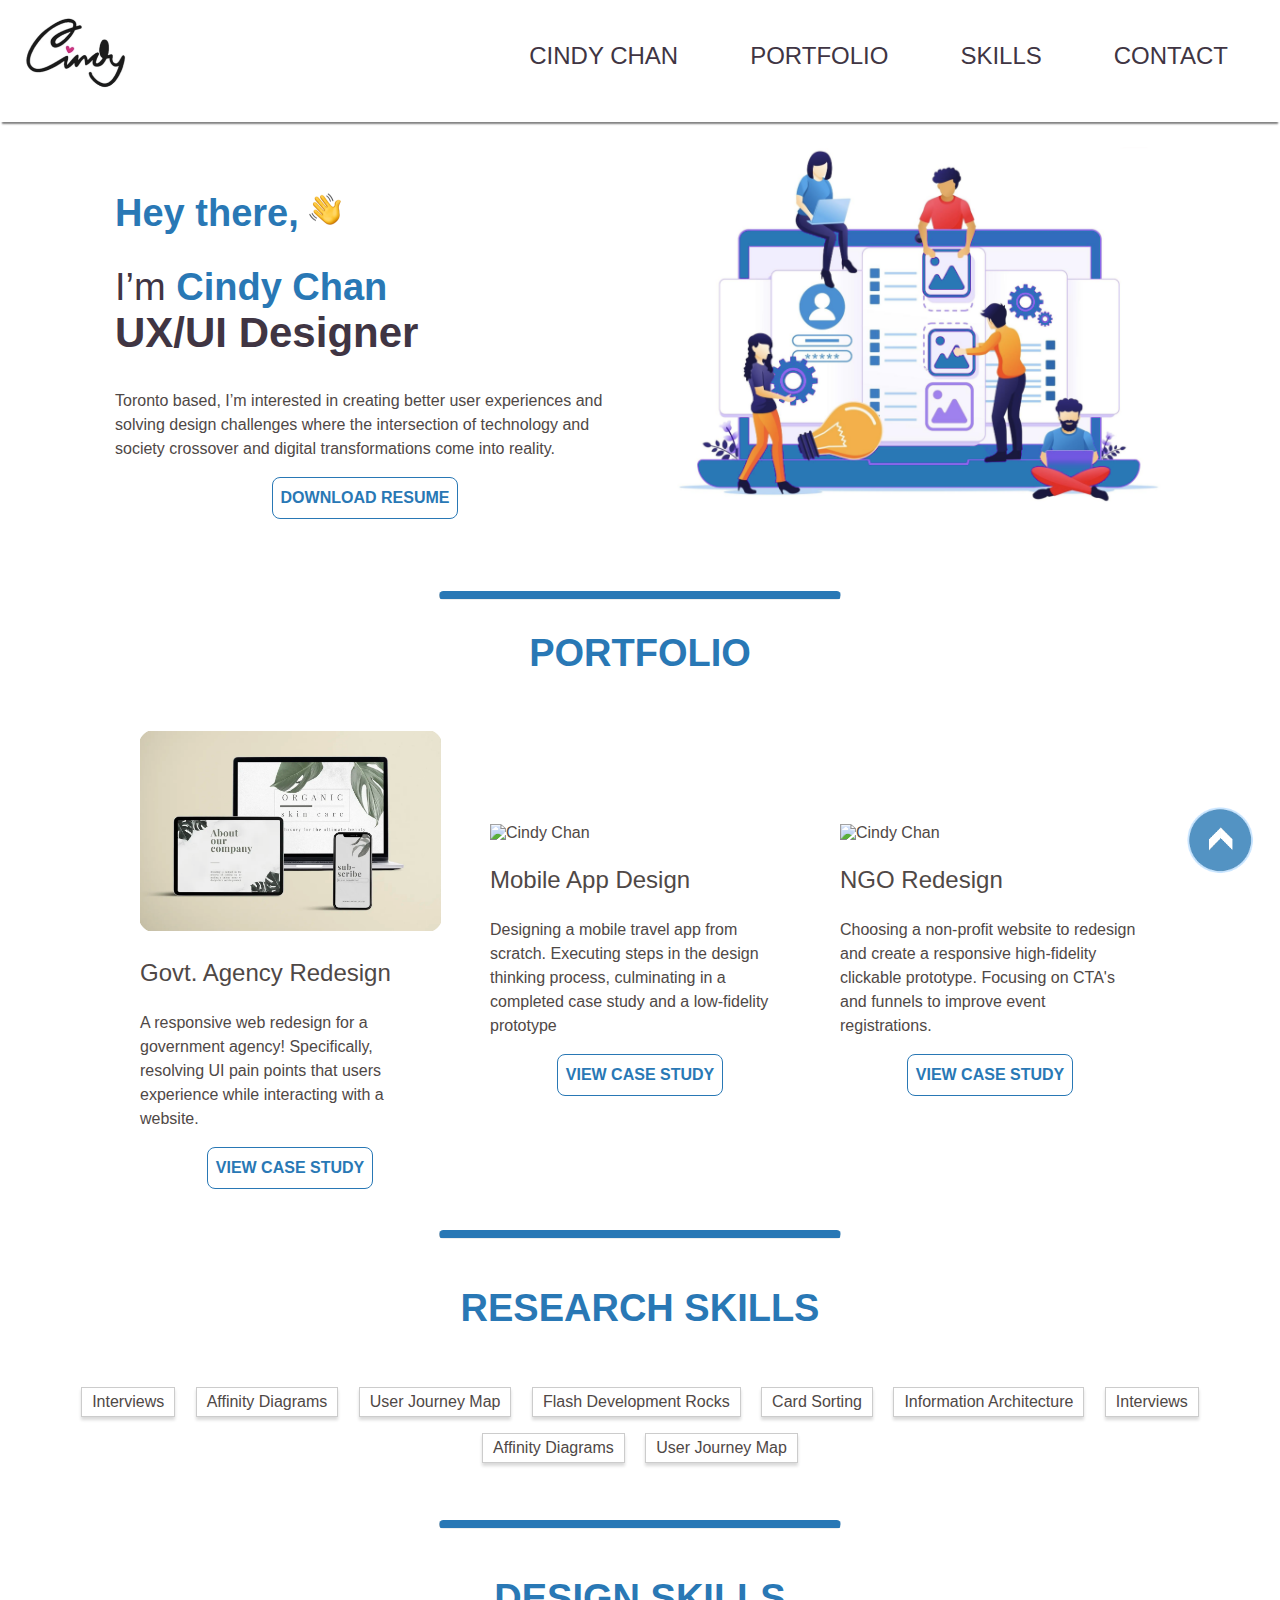
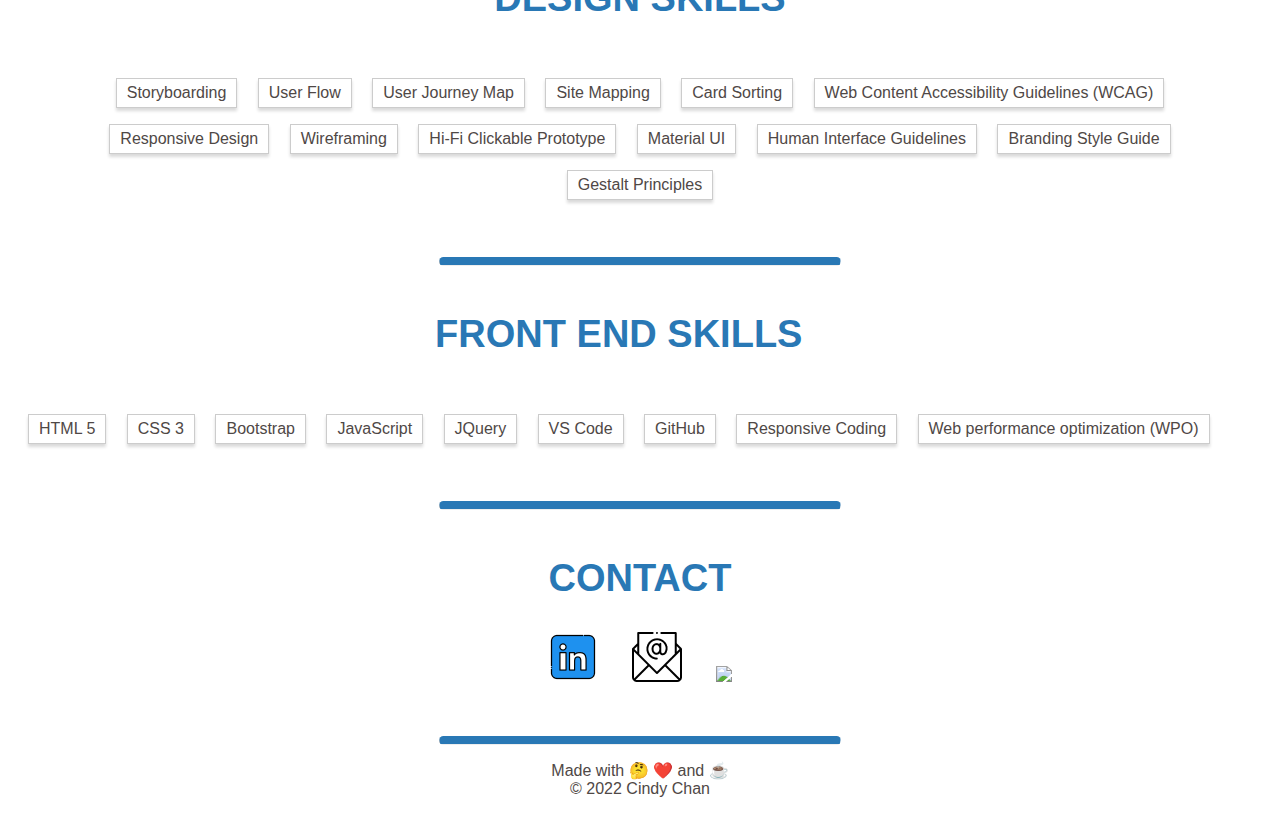
==== index.html @ 061c0c57 "iteration feedback" ====
<!-- @format -->
<!DOCTYPE html>
<html>
    <meta name="viewport" content="width=device-width, initial-scale=1">
<head>
    <title>Cindy Chan's Portfolio</title>
    <link href="css/style.css" rel="stylesheet" type="text/css" />
    <link rel="apple-touch-icon" sizes="180x180" href="images/apple-touch-icon.png">
<link rel="icon" type="image/png" sizes="32x32" href="images/favicon-32x32.png">
<link rel="icon" type="image/png" sizes="16x16" href="images/favicon-16x16.png">
<link rel="manifest" href="/site.webmanifest">
</head>

<body>
<!-- Header section here -->
<section class="top-nav">
        <div>
            <img id="logo" src="images/Logo.png" alt="Cindy Chan" height="80px" />
        </div>
        <input id="menu-toggle" type="checkbox" />
        <label class='menu-button-container' for="menu-toggle">
        <div class='menu-button'></div>
      </label>
    <ul class="menu">
        <li><a href="index.html">CINDY CHAN</a></li>
        <li><a href="#portfolio">PORTFOLIO</a></li>
        <li><a href="#skills">SKILLS</a></li>
        <li><a href="#contact">CONTACT</a></li>
    </ul>
</section>
        <div class="seperator"></div>
<!-- Hero section here -->  
<section class="mySkills">
        <div class="flexContainer">
            <div class="skillsCard1">
                <h2 class="f-left">Hey there, <img src="images/hand.png" class="hand"> </h2> <br>
                        <div>
                            <h2><span id="im">I’m</span> <span id="cindyChan">Cindy Chan</span><br>
                            <span id="uxuiDesigner">UX/UI Designer</span></h2>
                        </div>
                        <p>
                            Toronto based, I’m interested in creating better user experiences and
                            solving design challenges where the intersection of technology and
                            society crossover and digital transformations come into reality.
                        </p>
                        <button id="download" class="a-center" src="https://docs.google.com/document/d/1JKr2M_B_MdFMmxm_MfvdrMhCl4TxC7NkYxTTeC7W1oY/edit?usp=sharing">Download Resume</button>
            </div>
            <div class="skillsCard1">
                <img src="images/Hero.png" width="100%">
            </div>
        </div>
    </section>

<section>
    <div>&nbsp;</div>
</section>
<section>
    <div align="center"><hr class="rounded"></div>
</section>
<!-- Portfolio section here -->
<section class="mySkills">
    <h2 class="blueText a-center"><a id="portfolio">PORTFOLIO</a></h2>

        <div class="flexContainer">
            <div class="skillsCard">
                <img src="images/project1.png" alt="Cindy Chan" height="200px" />
                <h3>Govt. Agency Redesign</h3>
                <p>A responsive web redesign for a government agency! Specifically, resolving UI pain points that users experience while interacting with a website.</p>
                    <button data-url="1.html" class="linkto a-center">View Case Study</button>
            </div>
            <div class="skillsCard">
                <img src="images/project2.png" alt="Cindy Chan" height="200px"/>
                <h3>Mobile App Design</h3>
                <p>Designing a mobile travel app from scratch. Executing steps in the design thinking process, culminating in a completed case study and a low-fidelity prototype</p>
                <button data-url="2.html" class="linkto a-center">View Case Study</button>
            </div>
            <div class="skillsCard">
                <img src="images/project3.png" alt="Cindy Chan" height="200px" />
                <h3>NGO Redesign</h3>
                <p>Choosing a non-profit website to redesign and create a responsive high-fidelity clickable prototype. Focusing on CTA's and funnels to improve event registrations.</p>
                <button data-url="3.html" class="linkto a-center">View Case Study</button>
            </div>
        </div>
    </section>
    <section>
        <div> </div>
    </section>
<section>
    <div align="center"><hr class="rounded"></div>
</section>
<!-- Research Skills section here -->
        <section class="container">
            <div class="containedwidth a-center">
                        <h2 class="blueText "><a id="skills">RESEARCH SKILLS</a></h2> <br>
                        <div class="pill">Interviews</div>
                        <div class="pill">Affinity Diagrams</div>
                        <div class="pill">User Journey Map</div>
                        <div class="pill">Flash Development Rocks</div>
                        <div class="pill">Card Sorting</div>
                        <div class="pill">Information Architecture</div>
                        <div class="pill">Interviews</div>
                        <div class="pill">Affinity Diagrams</div>
                        <div class="pill">User Journey Map</div>
            </div>
        </section>
        </div>
        <section>
            <div>&nbsp;</div>
        </section>
        <section>
            <div align="center"><hr class="rounded"></div>
        </section>
        <!-- Design Skills section here --> 
        <section class="container">
            <div class="containedwidth a-center">
                        <h2 class="blueText "><a id="skills">DESIGN SKILLS</a></h2> <br>
                        <div class="pill">Storyboarding</div>
                        <div class="pill">User Flow</div>
                        <div class="pill">User Journey Map</div>
                        <div class="pill">Site Mapping</div>
                        <div class="pill">Card Sorting</div>
                        <div class="pill">Web Content Accessibility Guidelines (WCAG)</div>
                        <div class="pill">Responsive Design</div>
                        <div class="pill">Wireframing</div>
                        <div class="pill">Hi-Fi Clickable Prototype</div>
                        <div class="pill">Material UI</div>
                        <div class="pill">Human Interface Guidelines</div>
                        <div class="pill">Branding Style Guide</div>
                        <div class="pill">Gestalt Principles</div>
            </div>
        </section>
        </div>
        <section>
            <div>&nbsp;</div>
        </section>
        <section>
            <div align="center"><hr class="rounded"></div>
        </section>
        <!-- Front End Skills section here -->
        <section class="container">
            <div class="containedwidth a-center">
                        <h2 class="blueText "><a id="skills">FRONT END SKILLS</a></h2> <br>
                        <div class="pill">HTML 5</div>
                        <div class="pill">CSS 3</div>
                        <div class="pill">Bootstrap</div>
                        <div class="pill">JavaScript</div>
                        <div class="pill">JQuery</div>
                        <div class="pill">VS Code</div>
                        <div class="pill">GitHub</div>
                        <div class="pill">Responsive Coding</div>
                        <div class="pill">Web performance optimization (WPO)</div>
                </div>
            </section>
        </div>
        <section>
            <div>&nbsp;</div>
        </section>
        <section>
            <div align="center"><hr class="rounded"></div>
        </section>
        <!-- Contact and Footer section here -->
        <footer>
            <h2><a id="contact">CONTACT</a></h2>
            <a class="icon" href="https://www.linkedin.com/in/sindeechanuoft/" target="_blank"><img src="images/linkedin.png" alt="LinkedIn"></a>

            <a class="icon" href="mailto:sindee.chan@mail.utoronto.ca"><img src="images/mail.png"></a>

            <a class="icon" href="https://github.com/cindychanster" target="_blank"><img src="images/GitHub.png"></a>
            <p>
<section>
    <div>&nbsp;</div>
</section>
                <section>
                    <div align="center"><hr class="rounded"></div>
                </section>
                Made with 🤔 ❤️ and ☕ <br />
                © 2022 Cindy Chan
            </p>
            <section>
                <a href="#top"><img id="fixed-box" src="images/avatar.png" height="80px" alt="back to top"></a>
              </section>
        </footer>
        <script
        src="https://code.jquery.com/jquery-3.6.0.min.js"
        integrity="sha256-/xUj+3OJU5yExlq6GSYGSHk7tPXikynS7ogEvDej/m4="
        crossorigin="anonymous"></script>
        <script src="js/index.js"></script>
        </body>
</html>
---- css/style.css ----
/* global colours */
:root {
    --blue: #2978B5;
    --gray: #c4c4c4;
}

body {
    position: relative;
    font-family: "Poppins", sans-serif;
    background-color: #ffffff;
    color: #4F4846;
    margin: 0;
    padding: 0;
}
/* UI Interactions*/
html {
  scroll-behavior: smooth;
}
.top-nav {
    display: flex;
    flex-direction: row;
    align-items: center;
    justify-content: space-between;
    /* W3C, IE 10+/ Edge, Firefox 16+, Chrome 26+, Opera 12+, Safari 7+ */
    color: #FFF;
    height: 80px;
    padding: 1em;
  }
.menu {
    display: flex;
    flex-direction: row;
    list-style-type: none;
    margin: 0;
    padding: 0;
  }
  
.menu > li {
    margin: 0 1rem;
    overflow: hidden;
  }
  
  .menu a {
    text-decoration: none;
    color: #403543;
    font-size: 1.5rem;
  }

  .menu a:hover {
    color: #2978B5;
    text-decoration: underline;
  }

  .menu-button-container {
    display: none;
    height: 100%;
    width: 30px;
    cursor: pointer;
    flex-direction: column;
    justify-content: center;
    align-items: center;
  }
  
  #menu-toggle {
    display: none;
  }
  
  .menu-button,
  .menu-button::before,
  .menu-button::after {
    display: block;
    background-color:#2978B5;
    position: absolute;
    height: 4px;
    width: 30px;
    transition: transform 400ms cubic-bezier(0.23, 1, 0.32, 1);
    border-radius: 2px;
  }
  
  .menu-button::before {
    content: '';
    margin-top: -8px;
  }
  
  .menu-button::after {
    content: '';
    margin-top: 8px;
  }
  
  #menu-toggle:checked + .menu-button-container .menu-button::before {
    margin-top: 0px;
    transform: rotate(405deg);
  }
  
  #menu-toggle:checked + .menu-button-container .menu-button {
    background: rgba(159, 209, 127, 0);
  }
  
  #menu-toggle:checked + .menu-button-container .menu-button::after {
    margin-top: 0px;
    transform: rotate(-405deg);
  }
  
/*MY @Media tags*/

  @media (max-width: 600px) {

    .menu-button-container {
      display: flex;
    }
    .menu {
      position: absolute;
      top: 0;
      margin-top: 130px;
      left: 0;
      flex-direction: column;
      width: 100%;
      justify-content: center;
      align-items: center;
    }
    #menu-toggle ~ .menu li {
      height: 0;
      margin: 0;
      padding: 0;
      border: 0;
      transition: height 400ms cubic-bezier(0.23, 1, 0.32, 1);
    }
    #menu-toggle:checked ~ .menu li {
      border: 1px solid #ffffff;
      height: 2.5em;
      padding: 0.5em;
      transition: height 400ms cubic-bezier(0.23, 1, 0.32, 1);
    }
    .menu > li {
      display: flex;
      justify-content: center;
      margin: 0;
      padding: 0.5em 0;
      width: 100%;
      color: white;
      background-color: white;
    }
    .menu > li:not(:last-child) {
      border-bottom: 1px solid #ffffff;
    }
  }

.seperator {
    height: 10px;
    width: 100%;
    box-shadow: 0 4px 2px -2px gray;
}

.container {
  display: flow-root;
  margin: 15px auto;
}

h1 {
    font-size: 42px;
}

h2 {
    color: var(--blue);
    font-size: 38px;
    font-weight: semi-bold;
}

h3 {
    font-size: 24px;
    font-weight: normal;
}

p {
    line-height: 1.5rem
}

.wrapper {
    display: flow-root;

    margin: auto;
}

header {
    top: 0;
    /* position: fixed;*/
    width: 100%;
    display: flow-root;
}

.logo {
    background-repeat: no-repeat;
    background-position: left;
    width: 30%;
    float: left;
}

.seperator {
    height: 10px;
    width: 100%;
    box-shadow: 0 4px 2px -2px gray;
}

.card {
    border-style: solid;
    border-width: 1px;
    padding: 10px;
    float: none;
    width: 25%;
  }

#heyThere {
    color: #403543;
    font-weight: semi-bold;
}

#im {
    color: #403543;
    font-weight: normal;
}

#cindyChan {
    color: #2978B5;
    font-weight: bold;
}

#uxuiDesigner {
    color: #403543;
    font-weight: bold; 
    font-size: 42px;
}
.mySkills {
    text-align: left;
    width: 100%;
    vertical-align: top;
}
.skillsCard {
    padding: 25px;
    width: 300px;
    vertical-align: top;
}
.skillsCard1 {
  padding: 25px;
  width: 500px;
  vertical-align: top;
}

.myHero {
    text-align: center;
    width: 100%;
}

.heroCard {
    display: flex;
    padding: 25px;
    width: 50%;
    vertical-align: top;
}

.inline-block {
    display: inline-block;
 }

.flexContainer {
    display: flex;
    flex-direction: row;
    flex-wrap: wrap;
    width: 100%;
    margin: auto;
    align-items: center;
    justify-content: center;
    vertical-align: top;
    border: #000000;
    border-width: 3px;
}

.grid-Contaner {
    display: grid;
    grid-template-rows: 1;
    grid-template-columns: 4;
    grid-template-areas: 'myArea myArea myArea myArea';
}

footer {
    padding-bottom: 10px;
    text-align: center;
    bottom: 0;
    width: 100%;
    display: flow-root;
}

header,
footer,
.container {
    max-width: 1240px;
    margin: 15px auto
}


.nav {
    /* display: inline-block; */
    /* justify-content: right; */
    /* vertical-align: top; */
    width: 60%;
    float: right;
}
.nac ul {text-align: right}

.heroImg {
    height: 600px;
    padding: 25px;
}



.row,
flex {

    display: flex;
    flex-direction: row;
    flex-wrap: wrap;
    width: 100%;
}

.column {
    display: flex;
    flex-direction: column;
    flex-basis: 100%;
    flex: 1;
}

.column .containedwidth {
    max-width: 450px;
    margin: auto
}

.column img.hand {
    width: 32px;
}

.column img.full {
    height: 350px;
    background-size: cover;
    background-repeat: no-repeat;
    background-position: bottom;
    width: 100%;
}

.content {
    width: 500px;
    margin: 0 auto;
}

.f-left {
    float: left;
    width: 100%;
}

.title {
    text-align: center;
    font-size: 28px
}

button {
    padding: 10px;
    border-radius: 8px;
    border: 0;
    background: var(--gray)
}

button.a-center {
    margin: auto;
    /* float: none; */
    display: inherit;
}

.a-center {
    text-align: center;
}

li {
    display: inline;
    padding: 0px 20px;
    text-decoration: none;
    color: var(--blue);
}

/*  My UX Skills section coded using CSS flex */

.section {
    padding-top: 5em;
}


.section__title {
    text-align: center;
    margin-bottom: 1em;
    text-transform: uppercase;
}

.skills__list {
    margin: 0 auto;
    display: flex;
    flex-wrap: wrap;
    justify-content: center;
}

.skills__list-item {
    margin: 0.5em;
}

.pill {
    padding: 5px 10px;
    box-shadow: 0 4px 2px -2px gray;
    margin: 8px;
    box-shadow: 0 3px 3px 0 rgb(0 0 0 / 15%);
    border: 1px solid #ccc;
    display: inline-block;
}

.tile {
    background: #ccc;
    border-radius: 10px;
    padding: 15px
}

.col-3 {
    display: block;
    float: left;
    width: 29%;
    /* margin: 0.5% 0.5% 0.5% 0.5%; */
    margin: 8px;
}


.tileIMG,
.name,
.projectName {
    float: left;
    clear: both
}

.tileContentToggle {
    width: auto;
    float: right
}
.btn--plain {
    text-transform: none;
    background-color: var(--clr-bg-alt);
    box-shadow: 0 3px 3px 0 rgb(0 0 0 / 15%);
    border: 0;
}
.btn {
    display: block;
    cursor: pointer;
    padding: 0.8em 1.4em;
    font-weight: 500;
    font-size: .9rem;
    transition: -webkit-transform .2s ease-in-out;
    transition: transform .2s ease-in-out;
    transition: transform .2s ease-in-out, -webkit-transform .2s ease-in-out;
}
.container {
    display: flex;
    font-family: sans-serif;
  }
  .description {
    padding: 1rem;
    flex-grow: 1;
    background-color: white;
    box-shadow: 0px 2px 1px -1px rgba(0,0,0,0.2),0px 1px 1px 0px rgba(0,0,0,0.14),0px 1px 3px 0px rgba(0,0,0,0.12);
    border-radius: 1rem;
    margin: 1rem 1rem;
  }
  .container .description:first-child  {
    background-color: red
  }
  .container .description:last-child  {
    background-color: blue
  }
  .description:hover {
    box-shadow: 1px 1px 9px 3px rgba(0, 0, 0, 0.2)
  }
  
  button {
    padding: .5em;
    font-size: 1rem;
    font-weight: bold;
    text-transform: uppercase;
    border: solid 1px #2978B5;
    color: #2978B5;
    background-color: white;
      display: inline-block;
    text-align: center;
    white-space: nowrap;
    vertical-align: middle;
    -webkit-user-select: none;
    -moz-user-select: none;
    -ms-user-select: none;
    user-select: none;
    line-height: 1.5;
    border-radius: .5rem;
    transition: color 0.15s ease-in-out, background-color 0.15s ease-in-out,
      border-color 0.15s ease-in-out, box-shadow 0.15s ease-in-out;
      text-decoration: none;
  }
  
  button:hover {
    color: white;
    background-color: #2978B5;
    box-shadow: rgba(0, 0, 0, 0.2) 0px 2px 4px -1px,
      rgba(0, 0, 0, 0.14) 0px 4px 5px 0px, rgba(0, 0, 0, 0.12) 0px 1px 10px 0px;
    font-weight: medium;
    text-decoration: none;
  }
  button:focus {
    color: white;
    background-color: #2978B5;

    font-weight: medium;
    text-decoration: none;
  }
  
  hr {
    margin: 1rem 0
  }
  .flex-alignment-container {
    height: 15rem;
    display: flex;
    flex-direction: row;
    justify-content: center;
    align-items: center;
  }
  .flex-alignment-container > div {
    background-color: gray;
    min-width: 1rem;
    min-height: 1rem;
    margin: .5rem; 
  }

#fixed-box {
  position: fixed;
  bottom: 20px;
  right: 20px;
  opacity: 0.8;
}
.icon {
    cursor: pointer;
    padding: 15px;
    width: 50px;
    margin: 0 auto;
    margin-top: 50px;
    transition: all 1s ease;
  }
.icon:hover {
    background-color: white;
    padding: 2rem;
}

/* Rounded border */
hr.rounded {
  border-top: 8px solid #2978B5;
  border-radius: 5px;
  width: 400px;
}
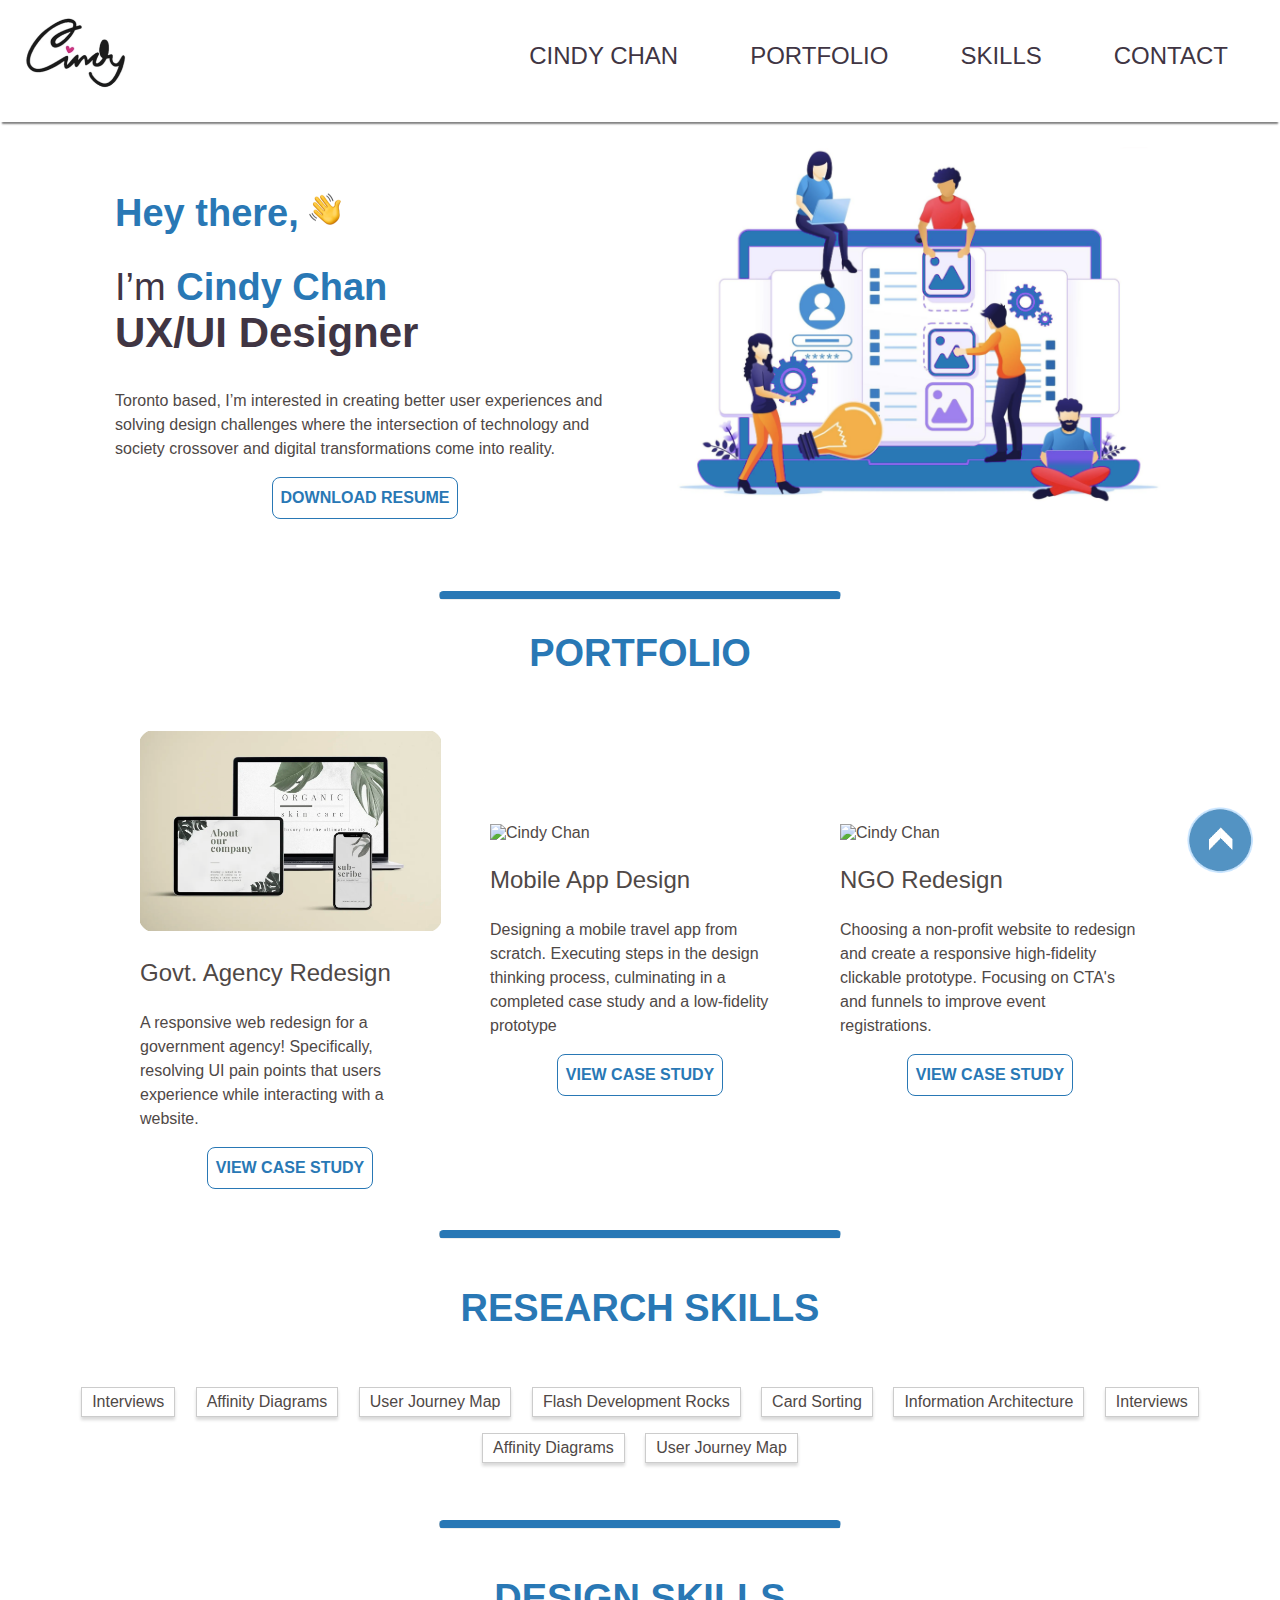
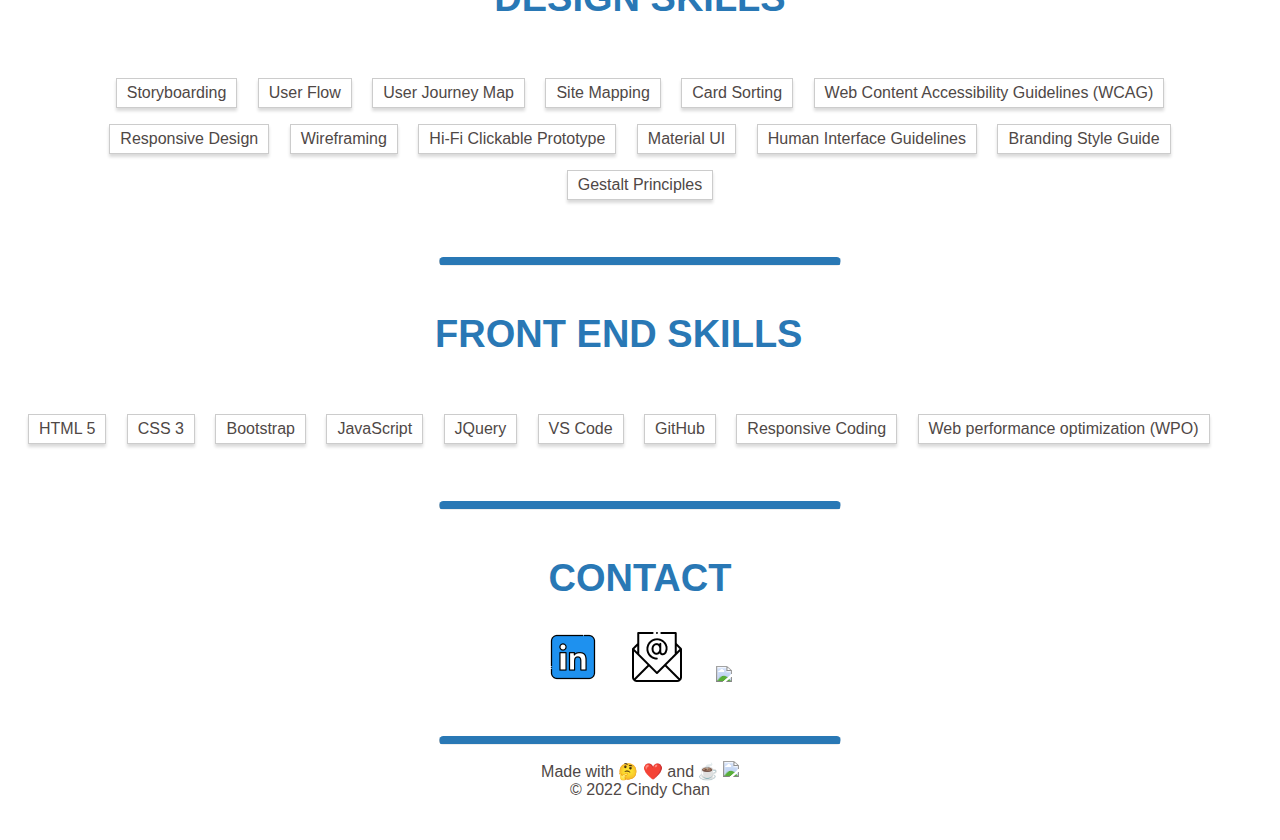
==== commit 64097f05: "github" ====
--- a/index.html
+++ b/index.html
@@ -173,7 +173,7 @@
                 <section>
                     <div align="center"><hr class="rounded"></div>
                 </section>
-                Made with 🤔 ❤️ and ☕ <br />
+                Made with 🤔 ❤️ and ☕ <img src="images/GitHub.png"> <br />
                 © 2022 Cindy Chan
             </p>
             <section>
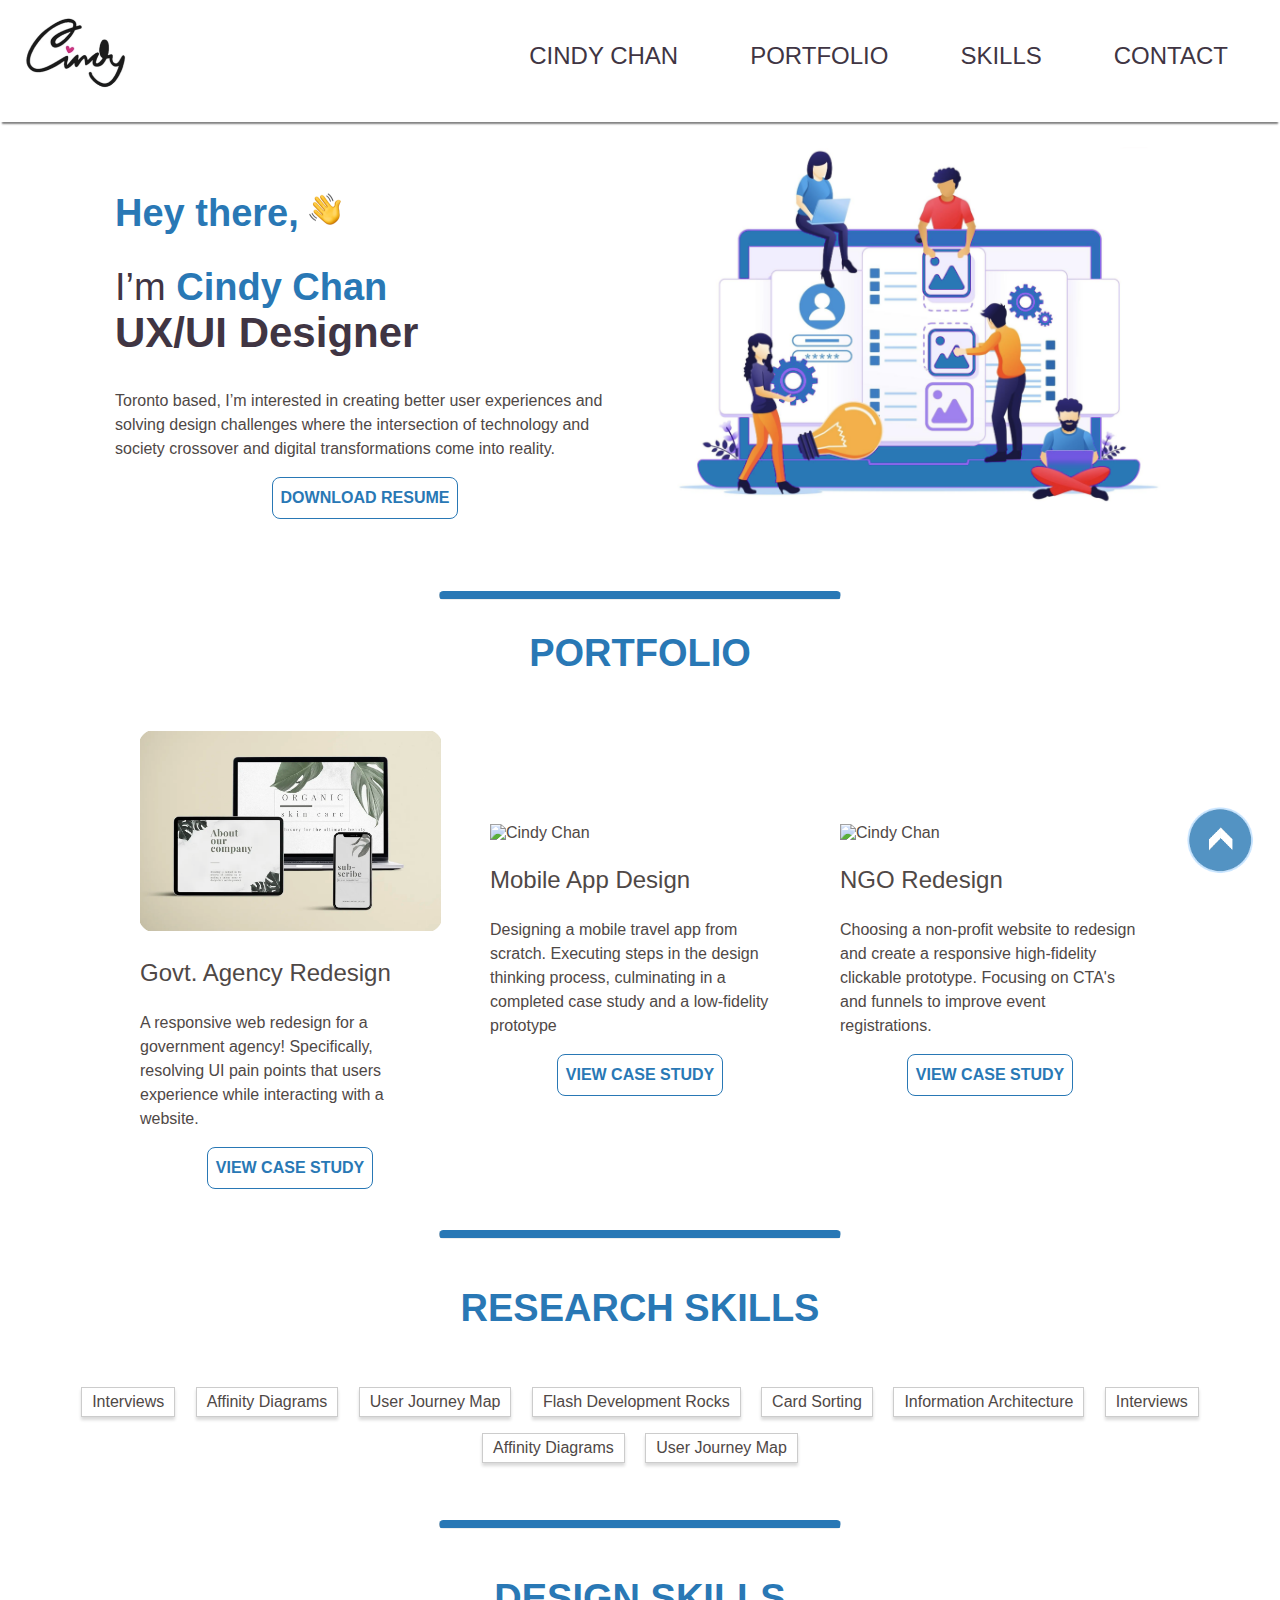
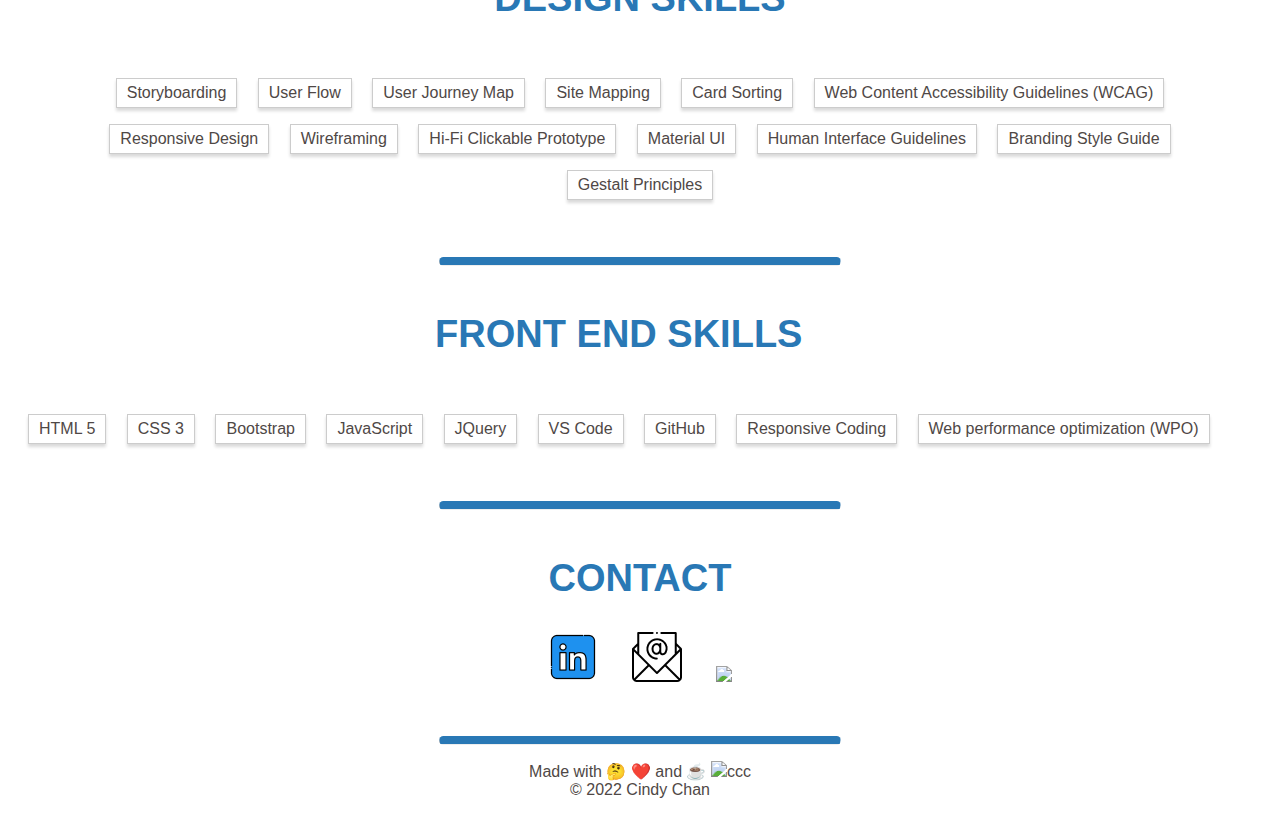
==== commit ecc44395: "Update index.html" ====
--- a/index.html
+++ b/index.html
@@ -173,7 +173,7 @@
                 <section>
                     <div align="center"><hr class="rounded"></div>
                 </section>
-                Made with 🤔 ❤️ and ☕ <img src="images/GitHub.png"> <br />
+                Made with 🤔 ❤️ and ☕ <img src="images/GitHub.png">ccc <br />
                 © 2022 Cindy Chan
             </p>
             <section>
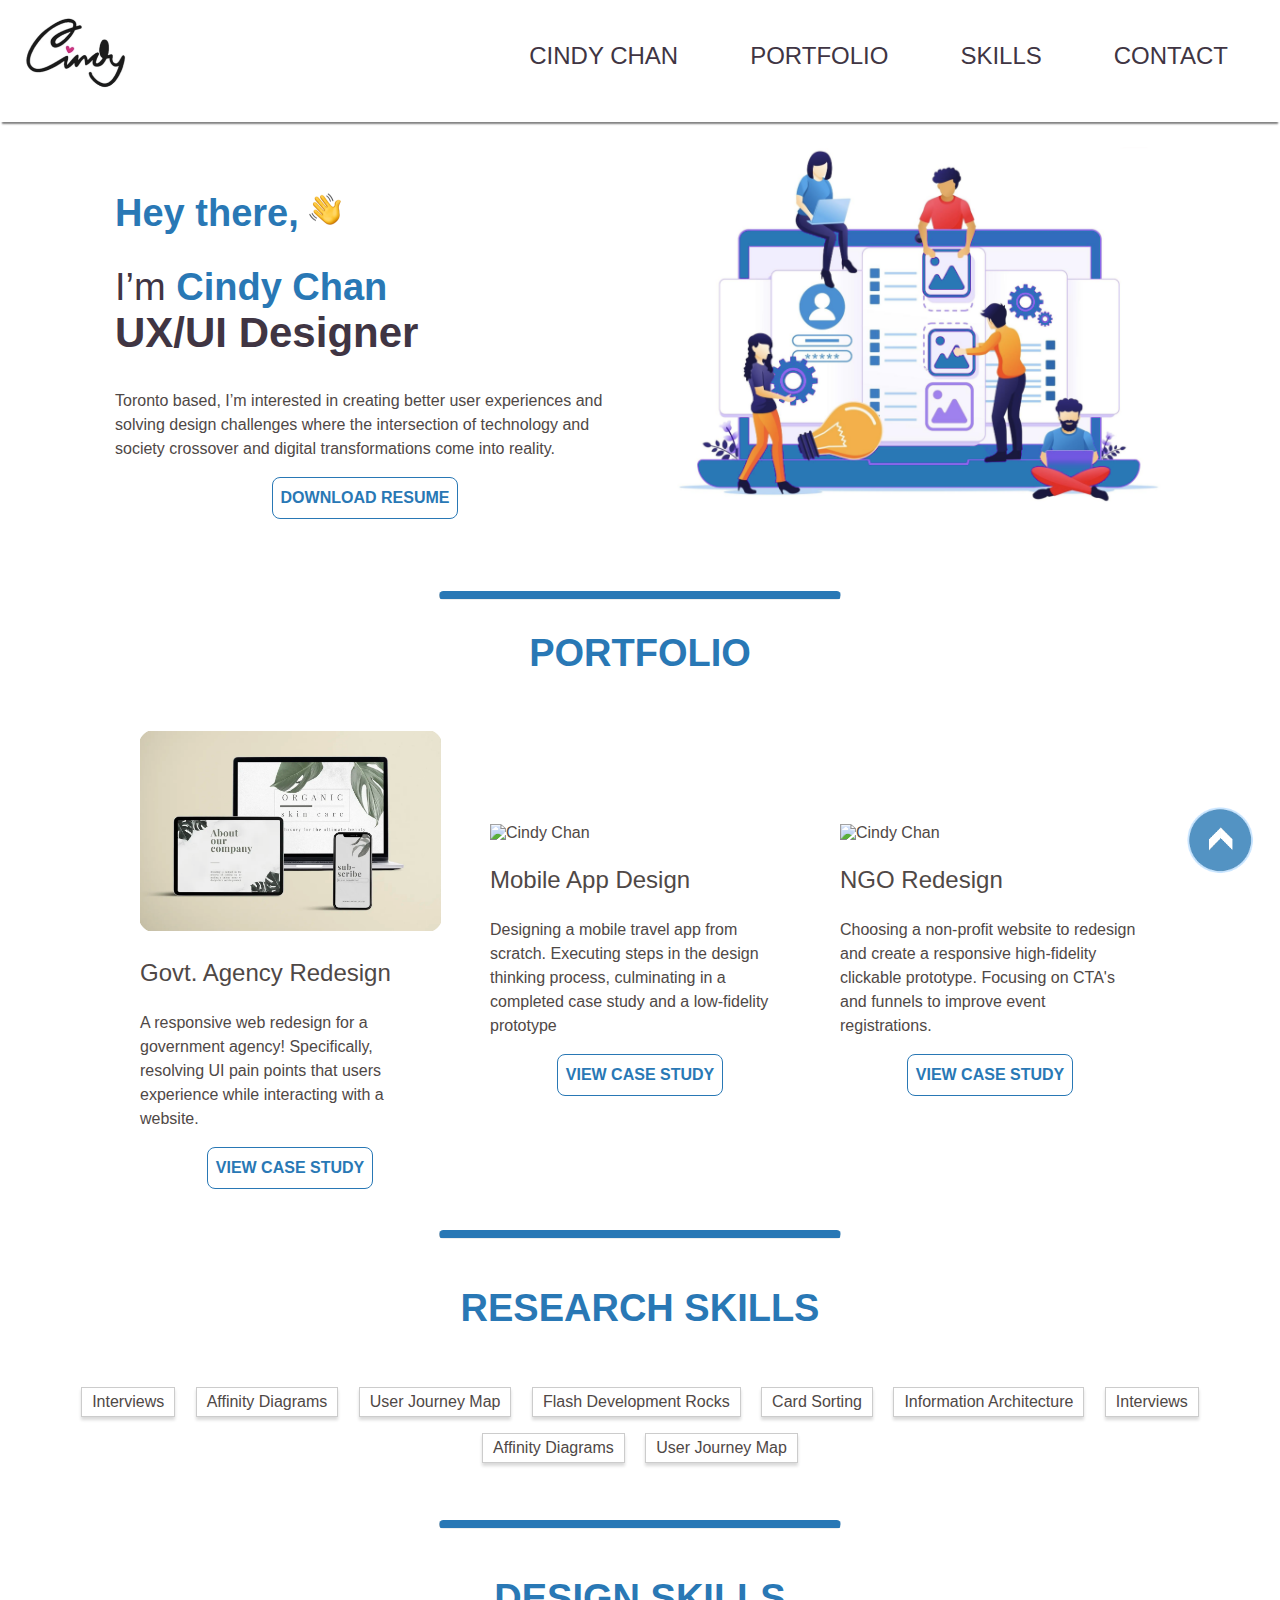
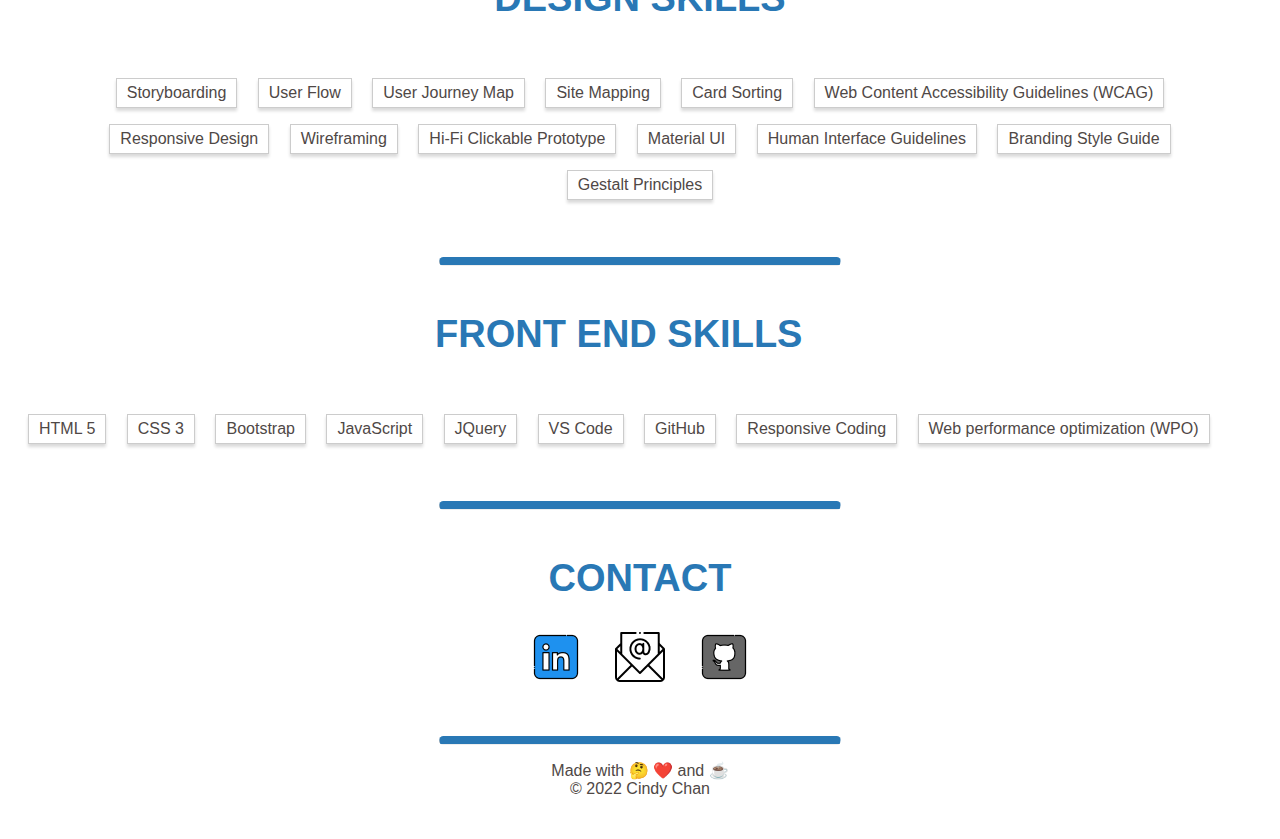
==== commit 2a086eef: "Update index.html" ====
--- a/index.html
+++ b/index.html
@@ -165,7 +165,7 @@
 
             <a class="icon" href="mailto:sindee.chan@mail.utoronto.ca"><img src="images/mail.png"></a>
 
-            <a class="icon" href="https://github.com/cindychanster" target="_blank"><img src="images/GitHub.png"></a>
+            <a class="icon" href="https://github.com/cindychanster" target="_blank"><img src="images/github.png"></a>
             <p>
 <section>
     <div>&nbsp;</div>
@@ -173,7 +173,7 @@
                 <section>
                     <div align="center"><hr class="rounded"></div>
                 </section>
-                Made with 🤔 ❤️ and ☕ <img src="images/GitHub.png">ccc <br />
+                Made with 🤔 ❤️ and ☕<br />
                 © 2022 Cindy Chan
             </p>
             <section>
